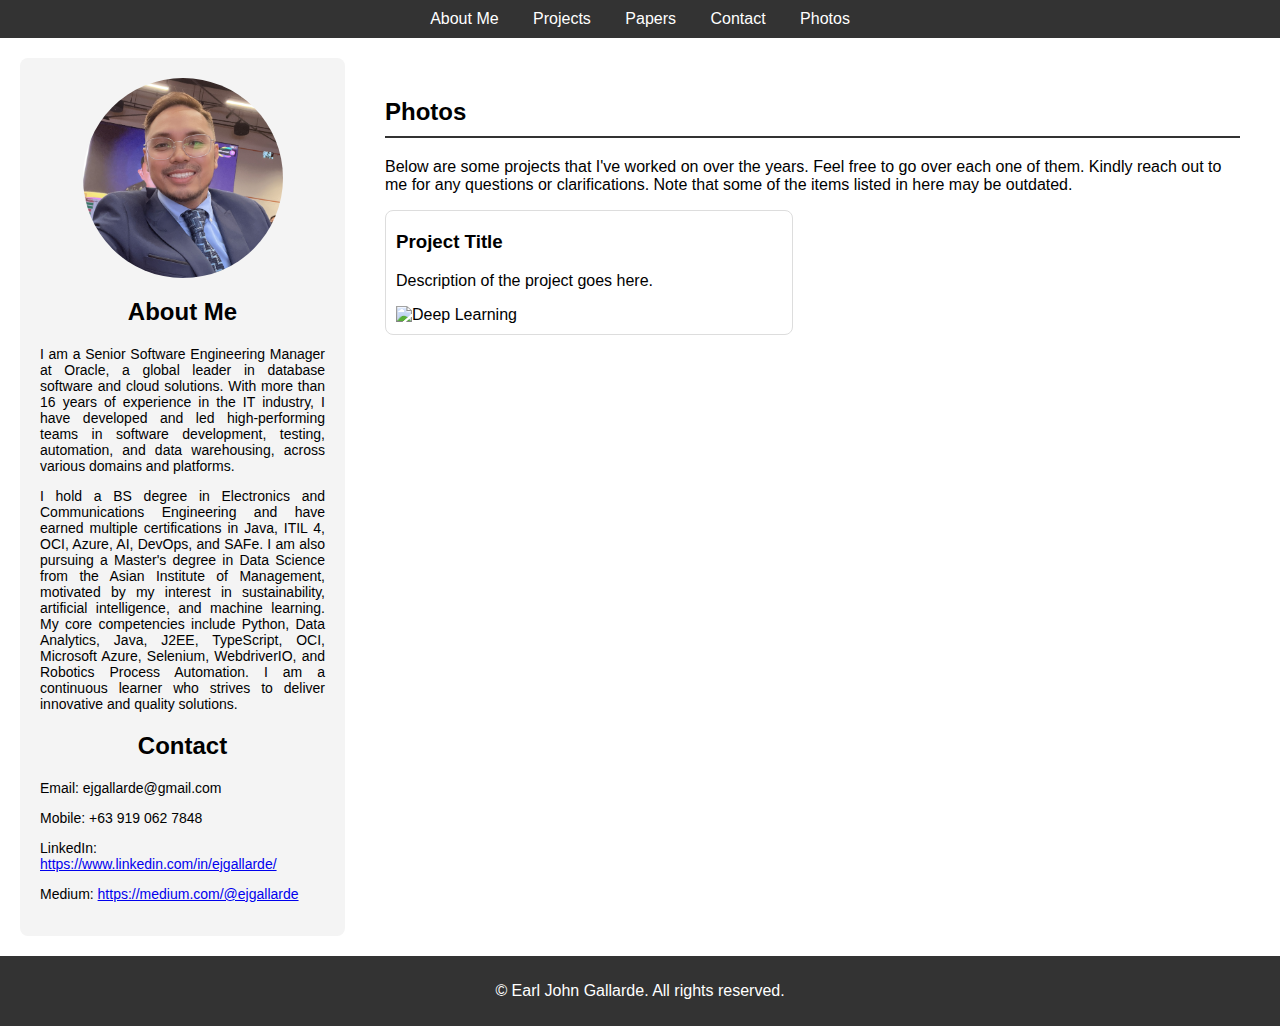
==== photos.html @ b433e417 "Adding java17 exercises" ====
<!DOCTYPE html>
<html lang="en">
<head>
    <meta charset="UTF-8">
    <meta name="viewport" content="width=device-width, initial-scale=1.0">
    <title>Earl John Gallarde's Portfolio</title>
    <link rel="stylesheet" href="style.css">
</head>
<body>
    <header>
        <div class="container">
            <nav>
                <ul>
                    <li><a href="#about">About Me</a></li>
                    <li><a href="#projects">Projects</a></li>
                    <li><a href="#papers">Papers</a></li>
                    <li><a href="#contact">Contact</a></li>
                    <li><a href="photos.html">Photos</a></li>
                </ul>
            </nav>
        </div>
    </header>

    <div class="main-container">
        <aside>
            <div id="about">
                <img src="Earl John.JPG" alt="Earl John">
                <h2>About Me</h2>
                <p>
                    I am a Senior Software Engineering Manager at Oracle, a global leader in database software and cloud solutions. With more than 16 years of experience in the IT industry, I have developed and led high-performing teams in software development, testing, automation, and data warehousing, across various domains and platforms.
                </p>
                <p>
                    I hold a BS degree in Electronics and Communications Engineering and have earned multiple certifications in Java, ITIL 4, OCI, Azure, AI, DevOps, and SAFe. I am also pursuing a Master's degree in Data Science from the Asian Institute of Management, motivated by my interest in sustainability, artificial intelligence, and machine learning. My core competencies include Python, Data Analytics, Java, J2EE, TypeScript, OCI, Microsoft Azure, Selenium, WebdriverIO, and Robotics Process Automation. I am a continuous learner who strives to deliver innovative and quality solutions.
                </p>
            </div>

            <div id="contact">
                <h2>Contact</h2>
                <p>Email: ejgallarde@gmail.com</p>
                <p>Mobile: +63 919 062 7848</p>
                <p>LinkedIn: <a href="https://www.linkedin.com/in/ejgallarde/">https://www.linkedin.com/in/ejgallarde/</a></p>
                <p>Medium: <a href="https://medium.com/@ejgallarde">https://medium.com/@ejgallarde</a></p>
            </div>
        </aside>

        <section class="content">
            <div id="projects">
                <h2>Photos</h2>
                <p>Below are some projects that I've worked on over the years. Feel free to go over each one of them. Kindly reach out to me for any questions or clarifications. Note that some of the items listed in here may be outdated.</p>
                <div class="projects-container">
                    <article>
                        <h3>Project Title</h3>
                        <p>Description of the project goes here.</p>
                        <img src="photos/ej_deep_learning.jpg" alt="Deep Learning" width="300" height="200">
                    </article>
                </div>
            </div>
            
        </section>
    </div>

    <footer>
        <div class="container">
            <p>© Earl John Gallarde. All rights reserved.</p>
        </div>
    </footer>

    <script src="script.js"></script>
</body>
</html>
---- style.css ----
body {
    font-family: Arial, sans-serif;
    margin: 0;
    padding: 0;
}

header {
    background-color: #333;
    color: white;
    padding: 10px 0;
}

header nav ul {
    list-style: none;
    margin: 0;
    padding: 0;
    text-align: center;
}

header nav ul li {
    display: inline;
    margin: 0 15px;
}

header nav ul li a {
    color: white;
    text-decoration: none;
}

.main-container {
    display: flex;
    margin: 20px;
}

aside {
    width: 25%;
    margin-right: 20px;
    padding: 20px;
    background-color: #f4f4f4;
    border-radius: 8px;
}

aside img {
    width: 200px; /* Smaller size */
    height: 200px; /* Smaller size */
    border-radius: 50%;
    display: block;
    margin: 0 auto 20px auto; /* Center and add margin at the bottom */
}

aside h2 {
    text-align: center;
}

aside p {
    font-size: 14px; /* Adjust the font size as needed */
    text-align: justify; /* Justify the text */
}

.content {
    width: 75%;
    padding: 20px;
    background-color: #fff;
    border-radius: 8px;
}

.content h2 {
    border-bottom: 2px solid #333;
    padding-bottom: 10px;
}

.projects-container {
    display: flex;
    flex-wrap: wrap;
    gap: 20px;
}

article {
    flex: 0 0 calc(50% - 20px); /* Two items per row */
    margin-bottom: 20px;
    border: 1px solid #ddd; /* Border for clear separation */
    padding: 10px; /* Padding inside the box */
    border-radius: 8px; /* Rounded corners */
    background-color: #fff; /* White background */
    box-sizing: border-box; /* Ensure proper sizing */
}

article a img {
    width: 100%;
    height: auto;
    border-radius: 8px;
    display: block;
    margin: 0 auto;
}

article h3 {
    margin-top: 10px;
}

.short-description,
.full-description {
    text-align: justify; /* Justify the text */
}

.short-description {
    display: -webkit-box;
    -webkit-line-clamp: 3;
    -webkit-box-orient: vertical;
    overflow: hidden;
    text-overflow: ellipsis;
}

.read-more,
.read-less {
    color: blue;
    cursor: pointer;
    text-decoration: underline;
    font-size: 12px; /* Different font-size */
    font-family: 'Courier New', Courier, monospace; /* Different font */
    margin-left: 5px;
}

footer {
    text-align: center;
    padding: 10px 0;
    background-color: #333;
    color: white;
    margin-top: 20px;
}
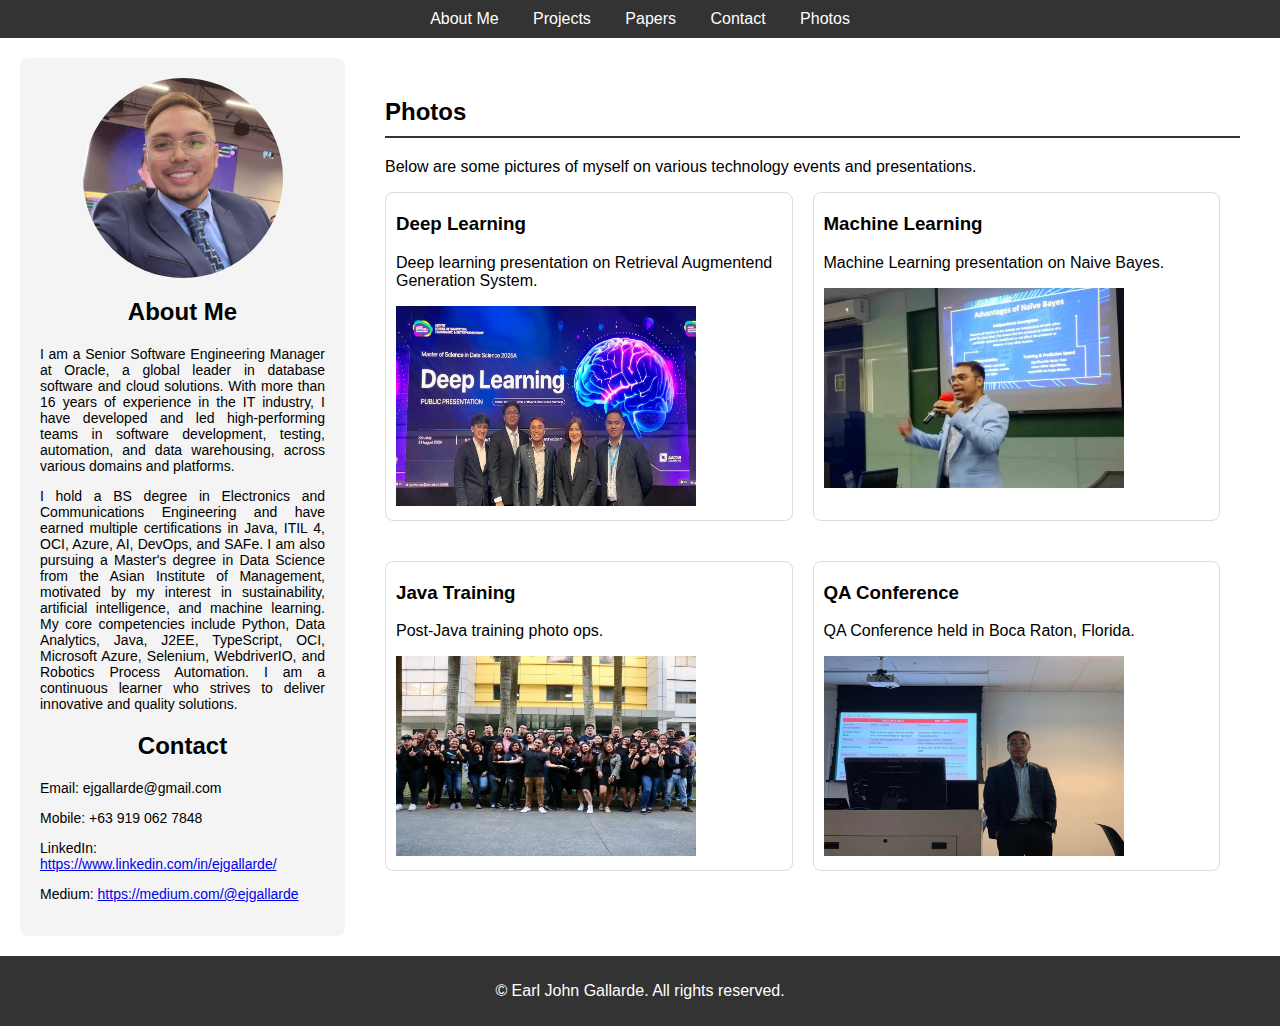
==== commit cde7edc2: "Updates to Photos.html" ====
--- a/photos.html
+++ b/photos.html
@@ -11,10 +11,10 @@
         <div class="container">
             <nav>
                 <ul>
-                    <li><a href="#about">About Me</a></li>
-                    <li><a href="#projects">Projects</a></li>
-                    <li><a href="#papers">Papers</a></li>
-                    <li><a href="#contact">Contact</a></li>
+                    <li><a href="index.html#about">About Me</a></li>
+                    <li><a href="index.html#projects">Projects</a></li>
+                    <li><a href="index.html#papers">Papers</a></li>
+                    <li><a href="index.html#contact">Contact</a></li>
                     <li><a href="photos.html">Photos</a></li>
                 </ul>
             </nav>
@@ -46,12 +46,27 @@
         <section class="content">
             <div id="projects">
                 <h2>Photos</h2>
-                <p>Below are some projects that I've worked on over the years. Feel free to go over each one of them. Kindly reach out to me for any questions or clarifications. Note that some of the items listed in here may be outdated.</p>
+                <p>Below are some pictures of myself on various technology events and presentations.</p>
                 <div class="projects-container">
                     <article>
-                        <h3>Project Title</h3>
-                        <p>Description of the project goes here.</p>
-                        <img src="photos/ej_deep_learning.jpg" alt="Deep Learning" width="300" height="200">
+                        <h3>Deep Learning</h3>
+                        <p>Deep learning presentation on Retrieval Augmentend Generation System.</p>
+                        <img src="photos/deep_learning.jpg" alt="Deep Learning" width="300" height="200">
+                    </article>
+                    <article>
+                        <h3>Machine Learning</h3>
+                        <p>Machine Learning presentation on Naive Bayes.</p>
+                        <img src="photos/machine_learning.jpg" alt="Machine Learning" width="300" height="200">
+                    </article>
+                    <article>
+                        <h3>Java Training</h3>
+                        <p>Post-Java training photo ops.</p>
+                        <img src="photos/java_training.jpg" alt="Java Training" width="300" height="200">
+                    </article>
+                    <article>
+                        <h3>QA Conference</h3>
+                        <p>QA Conference held in Boca Raton, Florida.</p>
+                        <img src="photos/qa_conference.jpg" alt="QA Conference" width="300" height="200">
                     </article>
                 </div>
             </div>
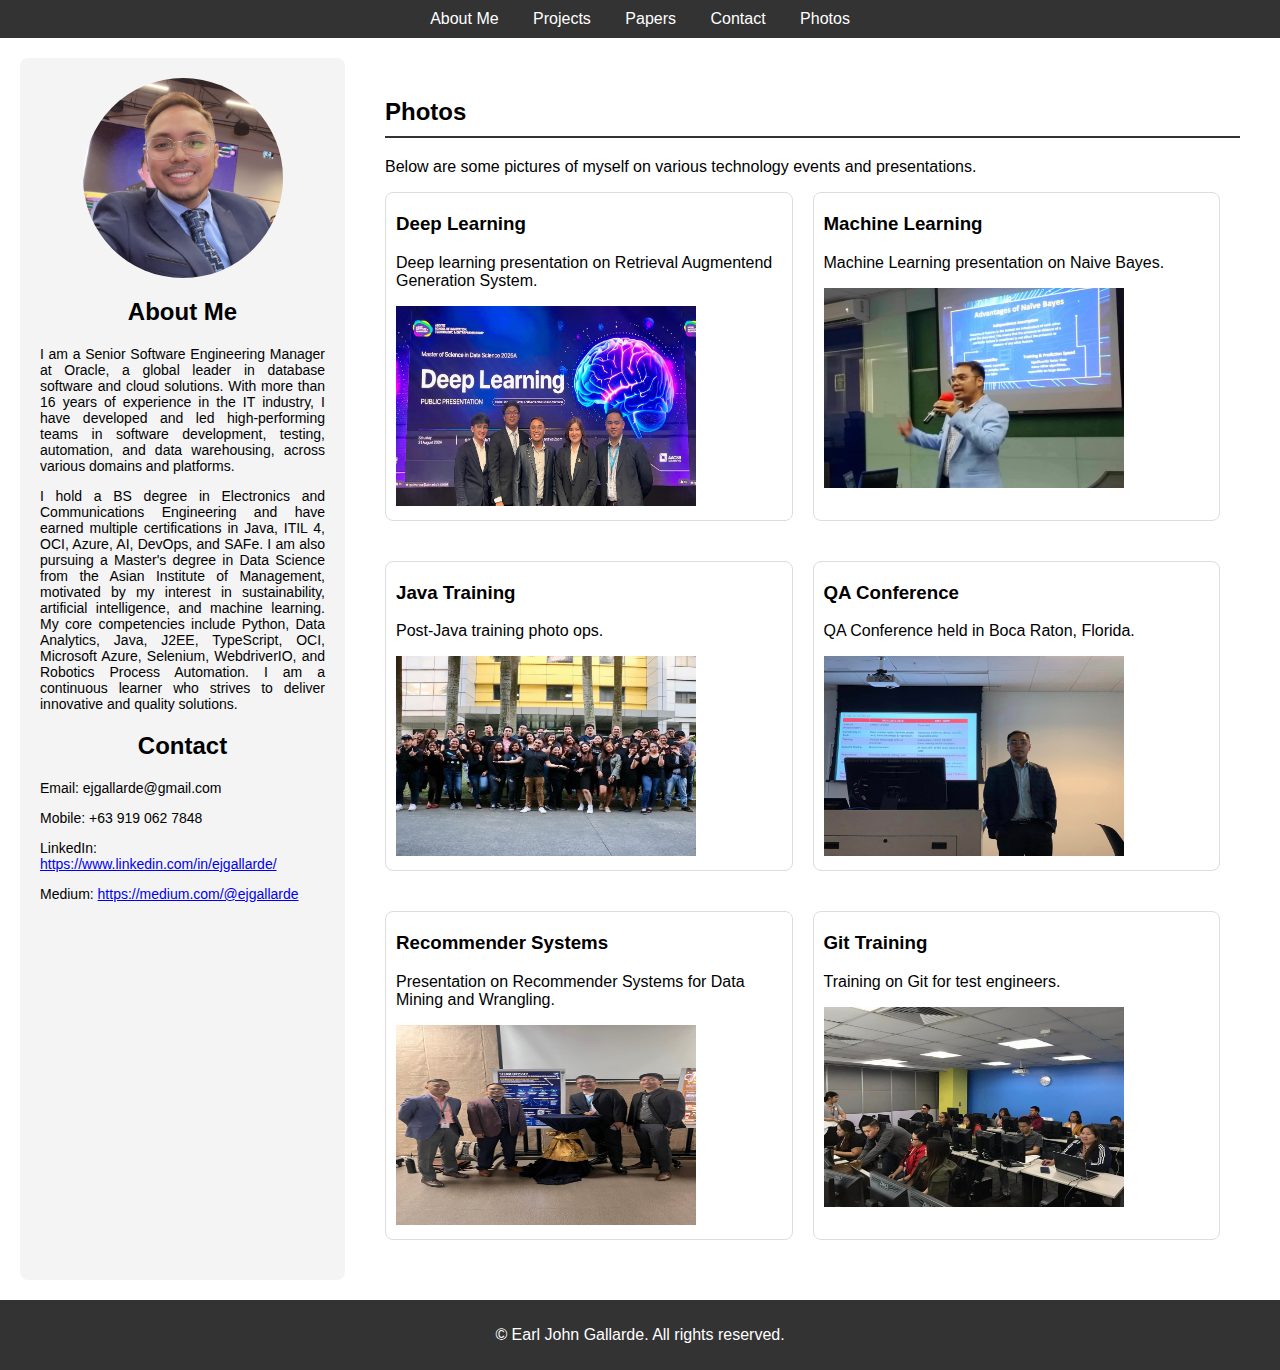
==== commit fad325b5: "New content on Python and Photos" ====
--- a/photos.html
+++ b/photos.html
@@ -24,7 +24,7 @@
     <div class="main-container">
         <aside>
             <div id="about">
-                <img src="Earl John.JPG" alt="Earl John">
+                <img src="img/Earl John.JPG" alt="Earl John">
                 <h2>About Me</h2>
                 <p>
                     I am a Senior Software Engineering Manager at Oracle, a global leader in database software and cloud solutions. With more than 16 years of experience in the IT industry, I have developed and led high-performing teams in software development, testing, automation, and data warehousing, across various domains and platforms.
@@ -68,6 +68,16 @@
                         <p>QA Conference held in Boca Raton, Florida.</p>
                         <img src="photos/qa_conference.jpg" alt="QA Conference" width="300" height="200">
                     </article>
+                    <article>
+                        <h3>Recommender Systems</h3>
+                        <p>Presentation on Recommender Systems for Data Mining and Wrangling.</p>
+                        <img src="photos/recommender_system.jpg" alt="Recommender Systems" width="300" height="200">
+                    </article>
+                    <article>
+                        <h3>Git Training</h3>
+                        <p>Training on Git for test engineers.</p>
+                        <img src="photos/git_training1.jpg" alt="Git" width="300" height="200">
+                    </article>
                 </div>
             </div>
             
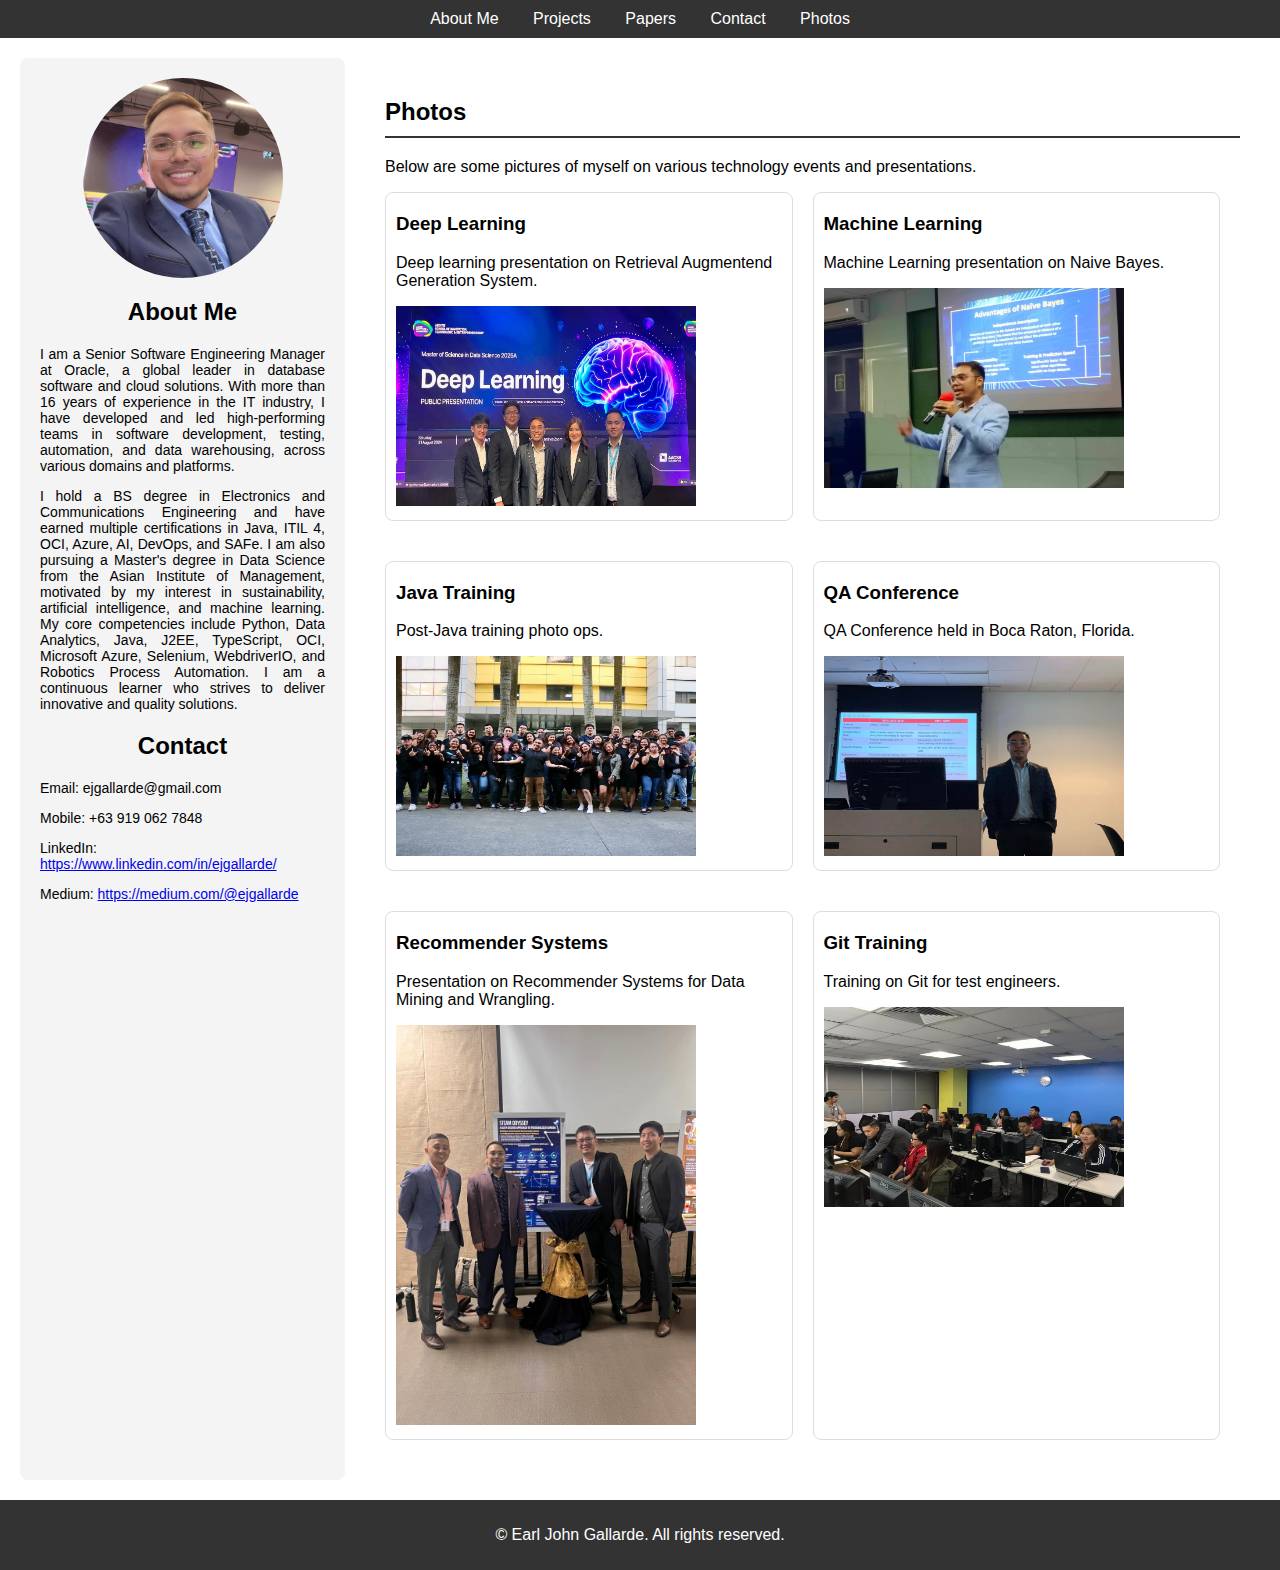
==== commit 3d6fb527: "Bug fix" ====
--- a/photos.html
+++ b/photos.html
@@ -71,7 +71,7 @@
                     <article>
                         <h3>Recommender Systems</h3>
                         <p>Presentation on Recommender Systems for Data Mining and Wrangling.</p>
-                        <img src="photos/recommender_system.jpg" alt="Recommender Systems" width="300" height="200">
+                        <img src="photos/recommender_system.jpg" alt="Recommender Systems" width="300">
                     </article>
                     <article>
                         <h3>Git Training</h3>
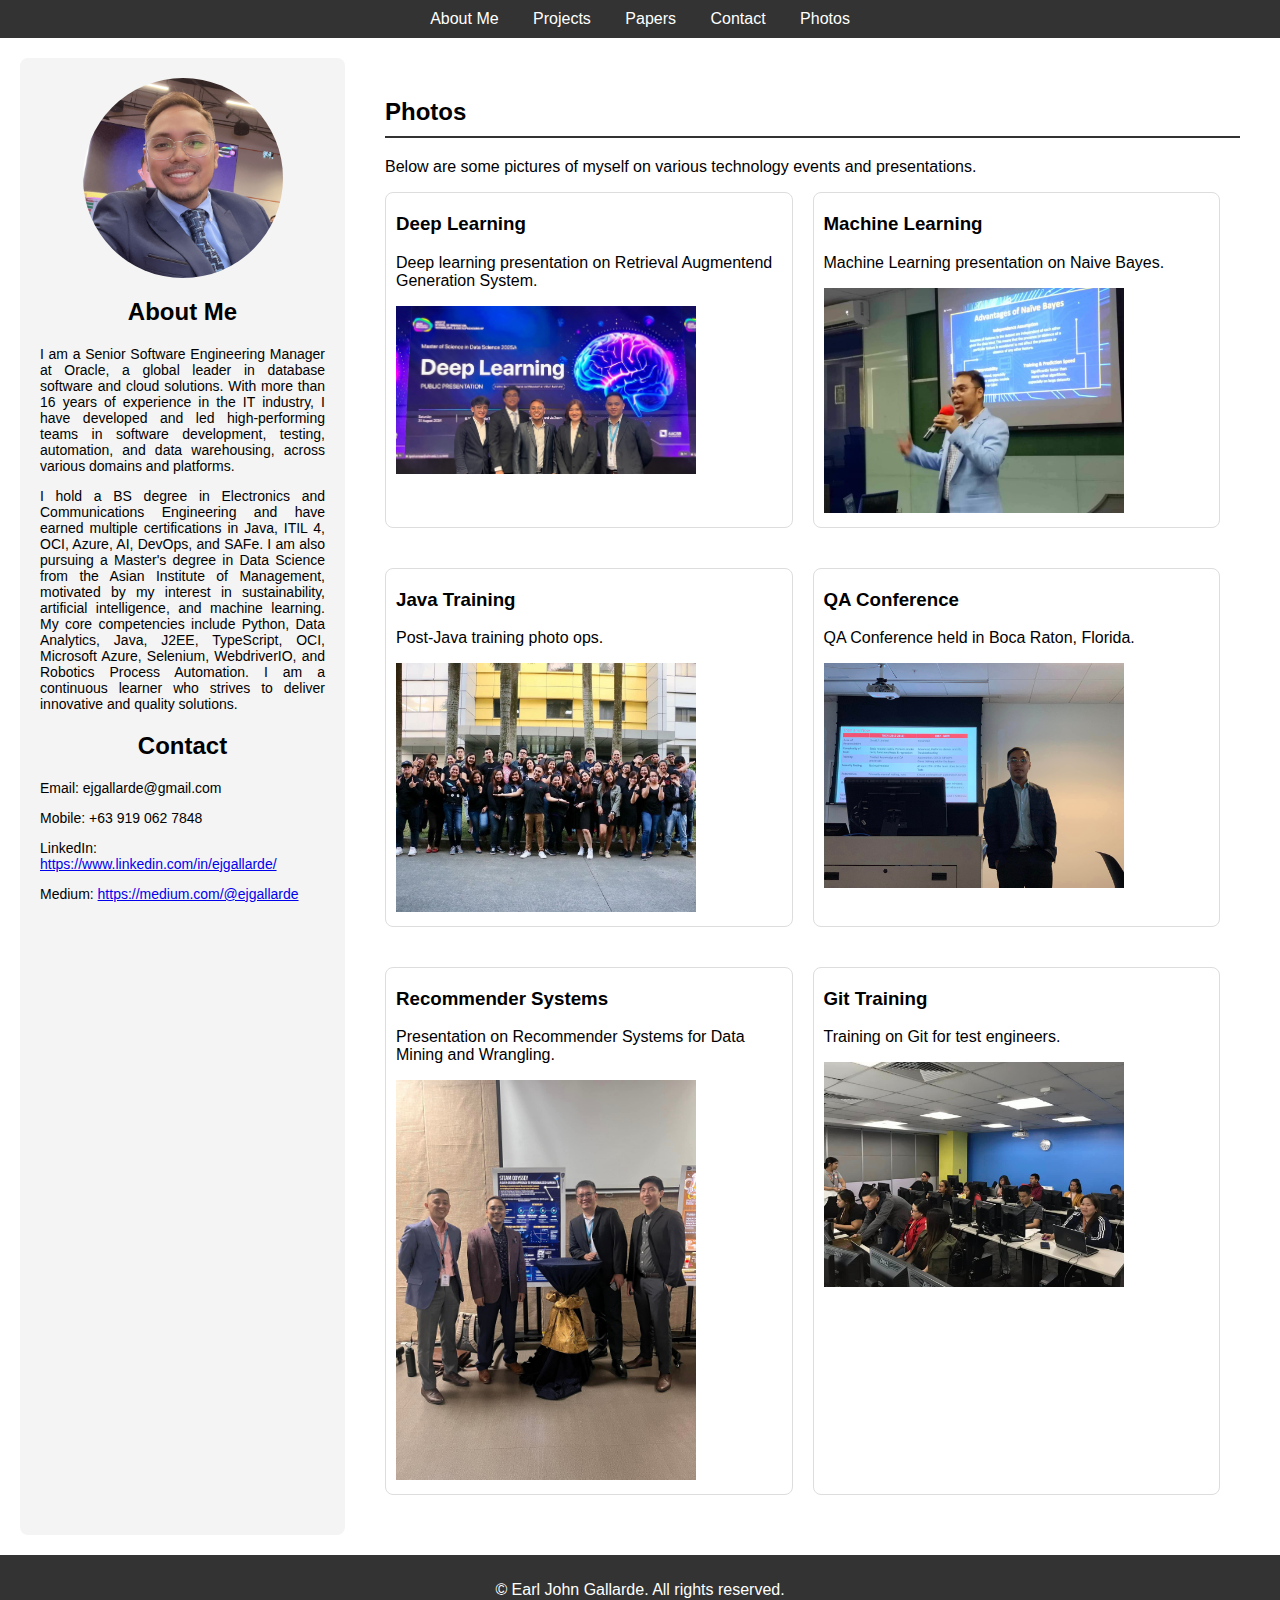
==== commit 6784b5d9: "Pics update" ====
--- a/photos.html
+++ b/photos.html
@@ -51,22 +51,22 @@
                     <article>
                         <h3>Deep Learning</h3>
                         <p>Deep learning presentation on Retrieval Augmentend Generation System.</p>
-                        <img src="photos/deep_learning.jpg" alt="Deep Learning" width="300" height="200">
+                        <img src="photos/deep_learning.jpg" alt="Deep Learning" width="300">
                     </article>
                     <article>
                         <h3>Machine Learning</h3>
                         <p>Machine Learning presentation on Naive Bayes.</p>
-                        <img src="photos/machine_learning.jpg" alt="Machine Learning" width="300" height="200">
+                        <img src="photos/machine_learning.jpg" alt="Machine Learning" width="300">
                     </article>
                     <article>
                         <h3>Java Training</h3>
                         <p>Post-Java training photo ops.</p>
-                        <img src="photos/java_training.jpg" alt="Java Training" width="300" height="200">
+                        <img src="photos/java_training.jpg" alt="Java Training" width="300">
                     </article>
                     <article>
                         <h3>QA Conference</h3>
                         <p>QA Conference held in Boca Raton, Florida.</p>
-                        <img src="photos/qa_conference.jpg" alt="QA Conference" width="300" height="200">
+                        <img src="photos/qa_conference.jpg" alt="QA Conference" width="300">
                     </article>
                     <article>
                         <h3>Recommender Systems</h3>
@@ -76,7 +76,7 @@
                     <article>
                         <h3>Git Training</h3>
                         <p>Training on Git for test engineers.</p>
-                        <img src="photos/git_training1.jpg" alt="Git" width="300" height="200">
+                        <img src="photos/git_training1.jpg" alt="Git" width="300">
                     </article>
                 </div>
             </div>
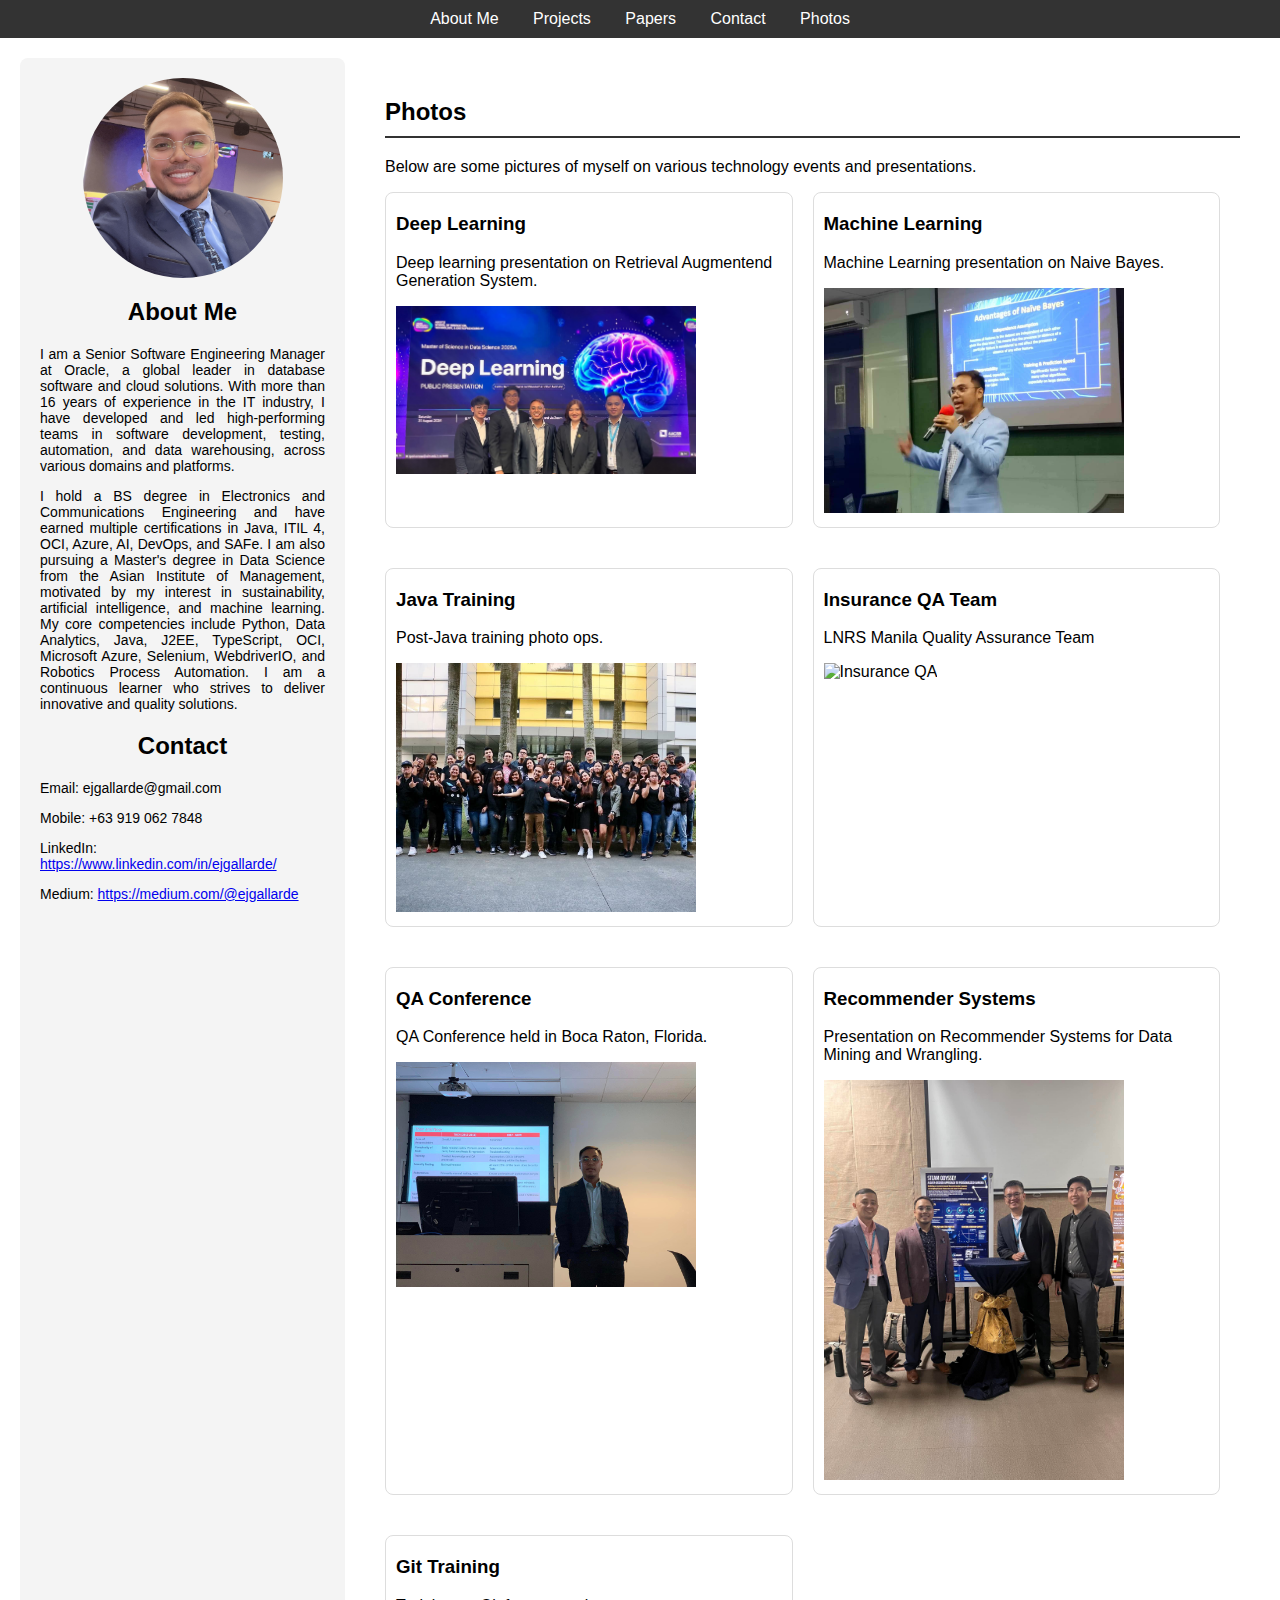
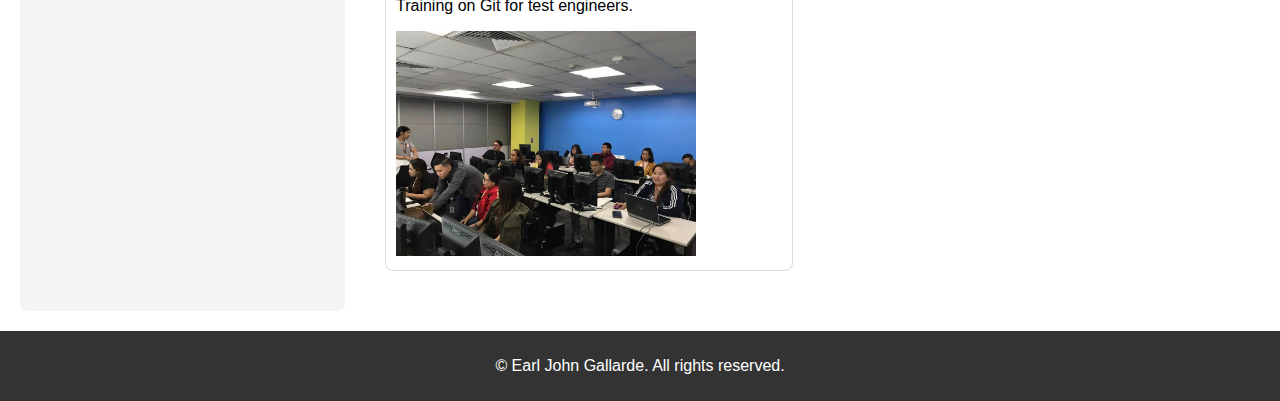
==== commit 9d6f076c: "adding ins qa" ====
--- a/photos.html
+++ b/photos.html
@@ -64,6 +64,11 @@
                         <img src="photos/java_training.jpg" alt="Java Training" width="300">
                     </article>
                     <article>
+                        <h3>Insurance QA Team</h3>
+                        <p>LNRS Manila Quality Assurance Team</p>
+                        <img src="photos/insurance_qa.jpg" alt="Insurance QA" width="300">
+                    </article>
+                    <article>
                         <h3>QA Conference</h3>
                         <p>QA Conference held in Boca Raton, Florida.</p>
                         <img src="photos/qa_conference.jpg" alt="QA Conference" width="300">
